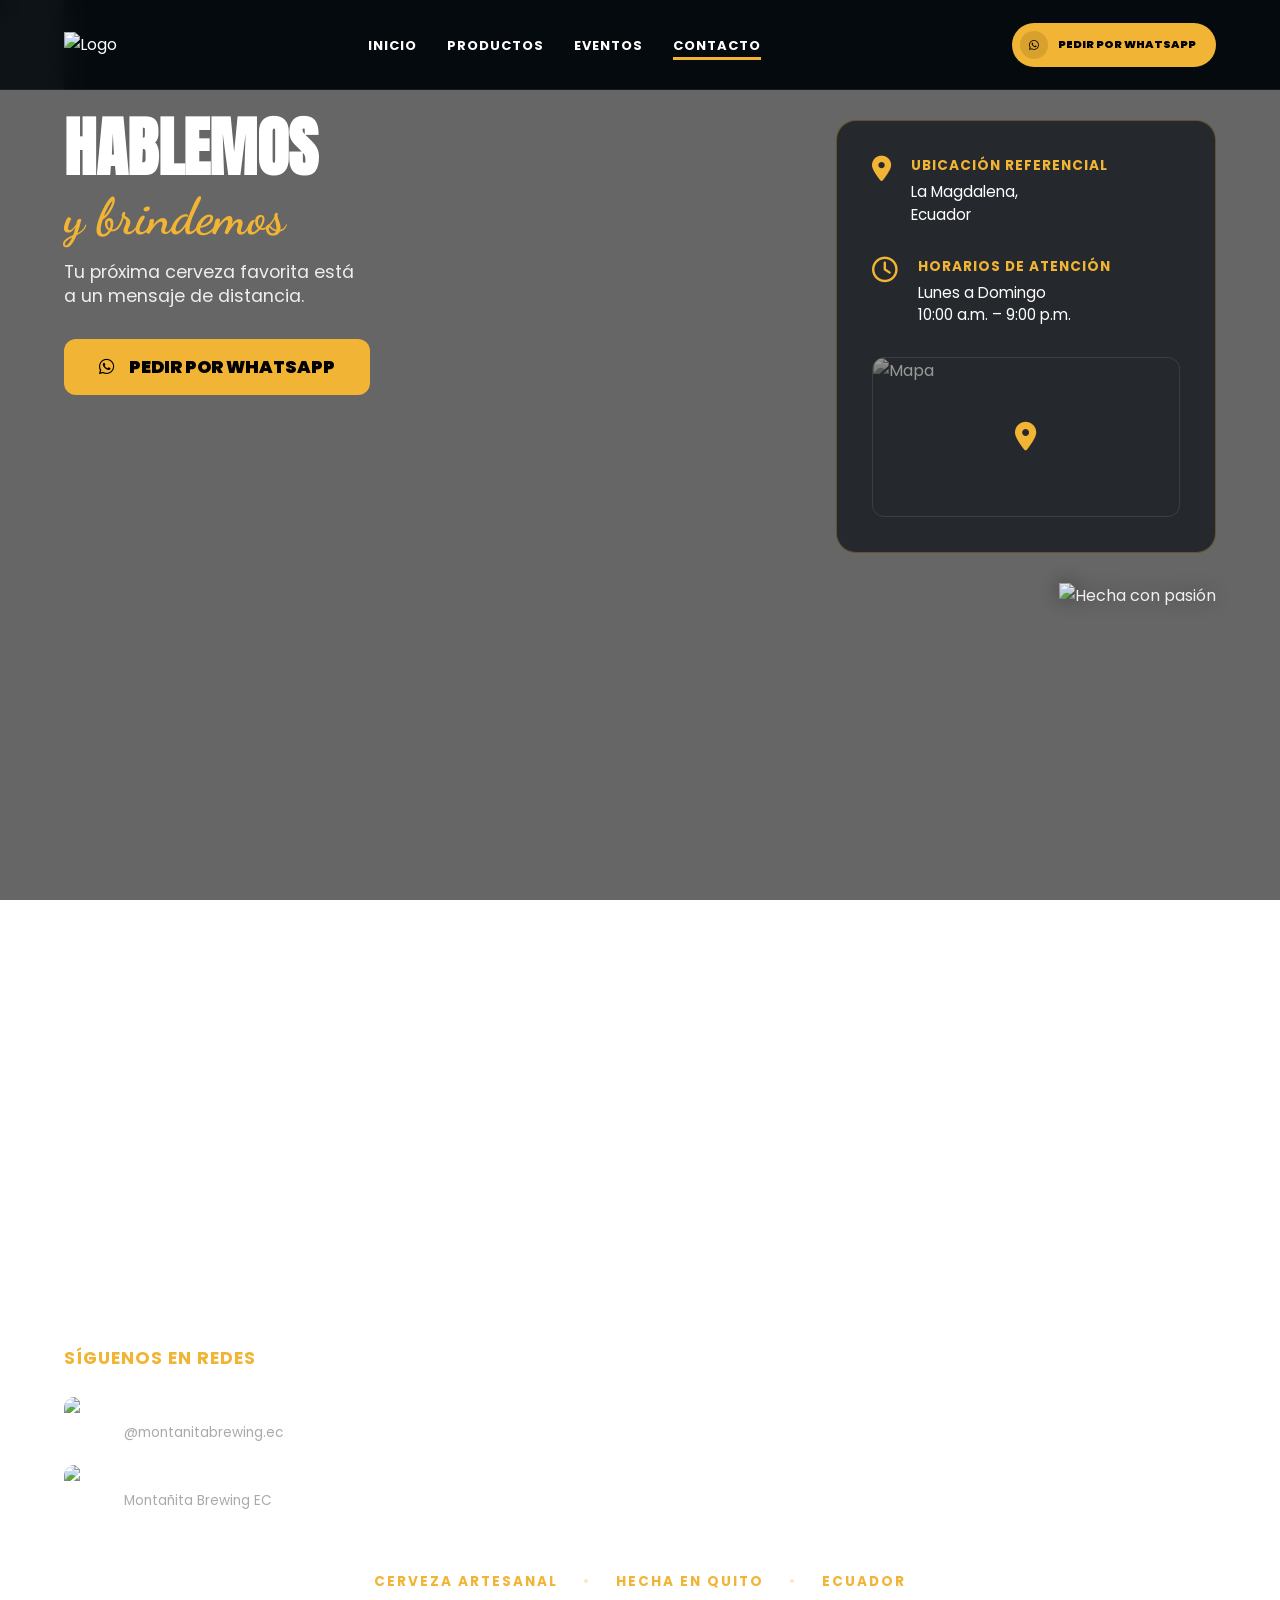
==== contacto.html @ 2077455a "Add files via upload" ====
<!DOCTYPE html>
<html lang="es">
<head>
    <meta charset="UTF-8">
    <meta name="viewport" content="width=device-width, initial-scale=1.0">
    <title>Montañita Brewing - Contacto</title>
    <link href="https://fonts.googleapis.com/css2?family=Anton&family=Poppins:wght@300;400;700;900&family=Dancing+Script:wght@700&display=swap" rel="stylesheet">
    <link rel="stylesheet" href="https://cdnjs.cloudflare.com/ajax/libs/font-awesome/6.0.0/css/all.min.css">
    <link rel="stylesheet" href="style_layout_contacto.css">
</head>
<body>


    <!-- 2. NAVBAR -->
    <header class="navbar-main">
        <div class="nav-container">
            <div class="logo">
                <img src="Imágenes/Logo-Montañita.png" alt="Logo">
            </div>
            <nav class="menu-links">
                <ul>
                    <li><a href="index.html">INICIO</a></li>
                    <li><a href="Productos.html">PRODUCTOS</a></li>
                    <li><a href="Eventos.html">EVENTOS</a></li>
                    <li><a href="Contacto.html" class="active">CONTACTO</a></li>
                </ul>
            </nav>
            <div class="nav-action">
                <a href="https://wa.me/593989555989" class="btn-whatsapp-capsule">
                    <span class="ws-circle"><i class="fab fa-whatsapp"></i></span>
                    PEDIR POR WHATSAPP
                </a>
            </div>
        </div>
    </header>

    <!-- 3. CONTENIDO PRINCIPAL -->
    <main class="contacto-hero">
        <!-- Capa oscura para que el texto sea legible sobre la foto -->
        <div class="overlay-contacto"></div>
        

        <div class="main-content-wrapper">
            <!-- Columna Izquierda -->
            <div class="col-left">
                <div class="hero-text">
                    <h1>HABLEMOS <br> <span class="cursive-gold">y brindemos</span></h1>
                    <p>Tu próxima cerveza favorita está <br> a un mensaje de distancia.</p>
                    <a href="https://wa.me/593989555989" class="btn-whatsapp-large">
                        <i class="fab fa-whatsapp"></i> PEDIR POR WHATSAPP
                    </a>
                </div>
<body>
    <!-- CAPA 1: La imagen (Fondo) -->
    <img src="Imágenes/cervezaduo.jpeg" alt="Fondo" class="bg-img">

    <!-- CAPA 2: El oscurecido (Overlay) -->
    <div class="bg-overlay"></div>

    <!-- CAPA 3: Todo el contenido (Lo que se mueve) -->
    <header class="navbar-main"> ... </header>
    
    <main class="contacto-layout">
        <!-- Aquí va todo tu contenido de columnas -->
    </main>
</body>

                <div class="social-section">
                    <h3>SÍGUENOS EN REDES</h3>
                    <div class="social-item">
                        <img src="Imágenes/instagram.jpg" alt="Instagram">
                        <div>
                            <strong>Instagram</strong>
                            <span>@montanitabrewing.ec</span>
                        </div>
                    </div>
                    <div class="social-item">
                        <img src="Imágenes/facebook.jpg" alt="Facebook">
                        <div>
                            <strong>Facebook</strong>
                            <span>Montañita Brewing EC</span>
                        </div>
                    </div>
                </div>
            </div>

            <!-- Columna Derecha -->
            <div class="col-right">
                <div class="info-card">
                    <div class="info-group">
                        <i class="fas fa-map-marker-alt icon-gold"></i>
                        <div>
                            <h4>UBICACIÓN REFERENCIAL</h4>
                            <p>La Magdalena, <br> Ecuador</p>
                        </div>
                    </div>

                    <div class="info-group">
                        <i class="far fa-clock icon-gold"></i>
                        <div>
                            <h4>HORARIOS DE ATENCIÓN</h4>
                            <p>Lunes a Domingo <br> 10:00 a.m. – 9:00 p.m.</p>
                        </div>
                    </div>

                    <div class="mini-map">
                        <img src="Imágenes/MAPS.png" alt="Mapa">
                        <div class="map-pin"><i class="fas fa-map-marker-alt"></i></div>
                    </div>
                </div>

                <div class="sello-pasion">
                    <img src="Imágenes/LOGO02.png" alt="Hecha con pasión">
                </div>
            </div>
        </div>

        <!-- Barra Inferior -->
        <div class="bottom-bar">
            <span>CERVEZA ARTESANAL</span>
            <span class="dot">•</span>
            <span>HECHA EN QUITO</span>
            <span class="dot">•</span>
            <span>ECUADOR</span>
        </div>
    </main>

</body> <!-- El body termina AQUÍ -->
</html>
---- style_layout_contacto.css ----
* {
    margin: 0;
    padding: 0;
    box-sizing: border-box;
}

body {
    background-color: #050a0f; /* Color oscuro base */
    color: white;
    font-family: 'Poppins', sans-serif;
    /* Permitimos el scroll quitando el hidden */
    overflow-x: hidden; 
}

/* --- NAVBAR (Estilo image_38e51e.png) --- */
.navbar-main {
    position: fixed;
    top: 0;
    width: 100%;
    height: 90px;
    background: rgba(5, 10, 15, 0.9);
    backdrop-filter: blur(10px);
    display: flex;
    align-items: center;
    z-index: 2000;
    border-bottom: 1px solid rgba(255, 255, 255, 0.05);
}

.nav-container {
    width: 90%;
    max-width: 1400px;
    margin: 0 auto;
    display: flex;
    justify-content: space-between;
    align-items: center;
}

.logo img { height: 60px; }

.menu-links ul {
    display: flex;
    list-style: none;
    gap: 30px;
}

.menu-links ul li a {
    color: white;
    text-decoration: none;
    font-size: 13px;
    font-weight: 700;
    letter-spacing: 1px;
    position: relative;
    padding-bottom: 5px;
}

.menu-links ul li a.active::after {
    content: "";
    position: absolute;
    bottom: 0;
    left: 0;
    width: 100%;
    height: 3px;
    background: #f1b434;
}

.btn-whatsapp-capsule {
    background: #f1b434;
    color: black;
    text-decoration: none;
    padding: 8px 20px 8px 8px;
    border-radius: 50px;
    font-weight: 900;
    font-size: 11px;
    display: flex;
    align-items: center;
    gap: 10px;
}

.ws-circle {
    background: rgba(0,0,0,0.1);
    width: 28px;
    height: 28px;
    border-radius: 50%;
    display: flex;
    align-items: center;
    justify-content: center;
}

/* --- SECCIÓN CONTACTO HERO --- */
.contacto-hero {
    min-height: 100vh; /* Altura mínima para permitir scroll si el contenido crece */
    width: 100%;
    /* IMAGEN CENTRAL DE FONDO (image_2d92f8.png) */
    background: linear-gradient(rgba(0,0,0,0.6), rgba(0,0,0,0.6)), 
                url('Imágenes/fondo_contacto.jpg'); /* Reemplaza con tu imagen central */
    background-size: cover;
    background-position: center;
    background-attachment: fixed; /* Mantiene la imagen fija al escrollear */
    position: relative;
    padding: 120px 0 100px 0; /* Espacio para que no choque con el nav ni el footer */
    display: flex;
    flex-direction: column;
    justify-content: center;
}

.main-content-wrapper {
    width: 90%;
    max-width: 1300px;
    margin: 0 auto;
    display: flex;
    justify-content: space-between;
    align-items: flex-start;
    position: relative;
    z-index: 2;
    gap: 40px; /* Separación entre columna izquierda y derecha */
}

/* Columna Izquierda */
.col-left { 
    flex: 1;
    max-width: 500px; 
}

.hero-text h1 {
    font-family: 'Anton', sans-serif;
    font-size: 4rem;
    line-height: 0.9;
    margin-bottom: 20px;
}

.cursive-gold {
    font-family: 'Dancing Script', cursive;
    color: #f1b434;
    font-size: 3.2rem;
}

.hero-text p {
    font-size: 1.1rem;
    color: #eee;
    margin-bottom: 30px;
    line-height: 1.4;
}

.btn-whatsapp-large {
    background: #f1b434;
    color: #000;
    padding: 15px 35px;
    text-decoration: none;
    border-radius: 12px;
    font-weight: 900;
    display: inline-flex;
    align-items: center;
    gap: 15px;
    font-size: 1.1rem;
    margin-bottom: 50px; /* Separación con las redes sociales */
}
.bg-img {
    position: fixed; /* La saca del flujo normal, ya no empuja nada */
    top: 0;
    left: 0;
    width: 100vw;    /* Ocupa todo el ancho visual */
    height: 100vh;   /* Ocupa todo el alto visual */
    object-fit: cover; /* Evita que se estire feo */
    z-index: -10;    /* La manda al fondo del todo */
    pointer-events: none; /* Hace que puedas hacer click "a través" de ella */
}

.bg-overlay {
    position: fixed;
    top: 0;
    left: 0;
    width: 100%;
    height: 100%;
    background: rgba(0, 0, 0, 0.6); /* Oscurece la foto para leer el texto */
    z-index: -9;     /* Un paso por delante de la foto, pero tras el texto */
}

/* --- AJUSTE DEL CONTENIDO PARA QUE ENCAJE --- */

.contacto-layout {
    position: relative;
    z-index: 1;      /* Asegura que el texto esté al frente */
    display: flex;
    justify-content: space-between;
    align-items: center;
    min-height: 100vh;
    padding: 100px 5% 50px 5%; /* Espacio para el nav y los bordes */
}

/* Quita cualquier color de fondo que tengan tus secciones para que se vea la foto */
body, .contacto-hero, .main-content-wrapper {
    background: transparent !important;
}

/* Redes Sociales */
.social-section h3 {
    color: #f1b434;
    font-size: 1.1rem;
    letter-spacing: 1px;
    margin-bottom: 25px;
}

.social-item {
    display: flex;
    align-items: center;
    gap: 15px;
    margin-bottom: 20px;
}

.social-item img {
    width: 45px;
    height: 45px;
    border-radius: 10px;
    object-fit: cover;
}

.social-item div strong { display: block; font-size: 0.95rem; }
.social-item div span { color: #aaa; font-size: 0.85rem; }

/* Columna Derecha */
.col-right {
    flex: 1;
    display: flex;
    flex-direction: column;
    align-items: flex-end;
}

.info-card {
    background: rgba(10, 15, 20, 0.7);
    backdrop-filter: blur(15px);
    border: 1px solid rgba(241, 180, 52, 0.3);
    padding: 35px;
    border-radius: 20px;
    width: 100%;
    max-width: 380px;
    margin-bottom: 30px; /* Separación con el sello */
}

.info-group {
    display: flex;
    gap: 20px;
    margin-bottom: 30px;
}

.icon-gold {
    color: #f1b434;
    font-size: 1.6rem;
}

.info-group h4 {
    font-size: 0.85rem;
    color: #f1b434;
    letter-spacing: 1px;
    margin-bottom: 5px;
}

.info-group p { font-size: 0.95rem; line-height: 1.5; }

.mini-map {
    width: 100%;
    height: 160px;
    border-radius: 12px;
    overflow: hidden;
    position: relative;
    border: 1px solid rgba(255,255,255,0.1);
}

.mini-map img {
    width: 100%;
    height: 100%;
    object-fit: cover;
    filter: grayscale(1) brightness(0.6);
}

.map-pin {
    position: absolute;
    top: 50%;
    left: 50%;
    transform: translate(-50%, -50%);
    color: #f1b434;
    font-size: 1.8rem;
}

.sello-pasion img {
    width: 180px;
    opacity: 0.9;
    filter: drop-shadow(0 0 10px rgba(0,0,0,0.5));
}

/* BARRA INFERIOR (Footer de la imagen) */
.bottom-bar {
    width: 100%;
    padding: 40px 0;
    display: flex;
    justify-content: center;
    align-items: center;
    gap: 25px;
    font-size: 0.85rem;
    font-weight: 700;
    letter-spacing: 2px;
    color: #f1b434;
}

.dot { color: rgba(241, 180, 52, 0.3); }

/* RESPONSIVO */
@media (max-width: 992px) {
    .main-content-wrapper {
        flex-direction: column;
        align-items: center;
        text-align: center;
    }
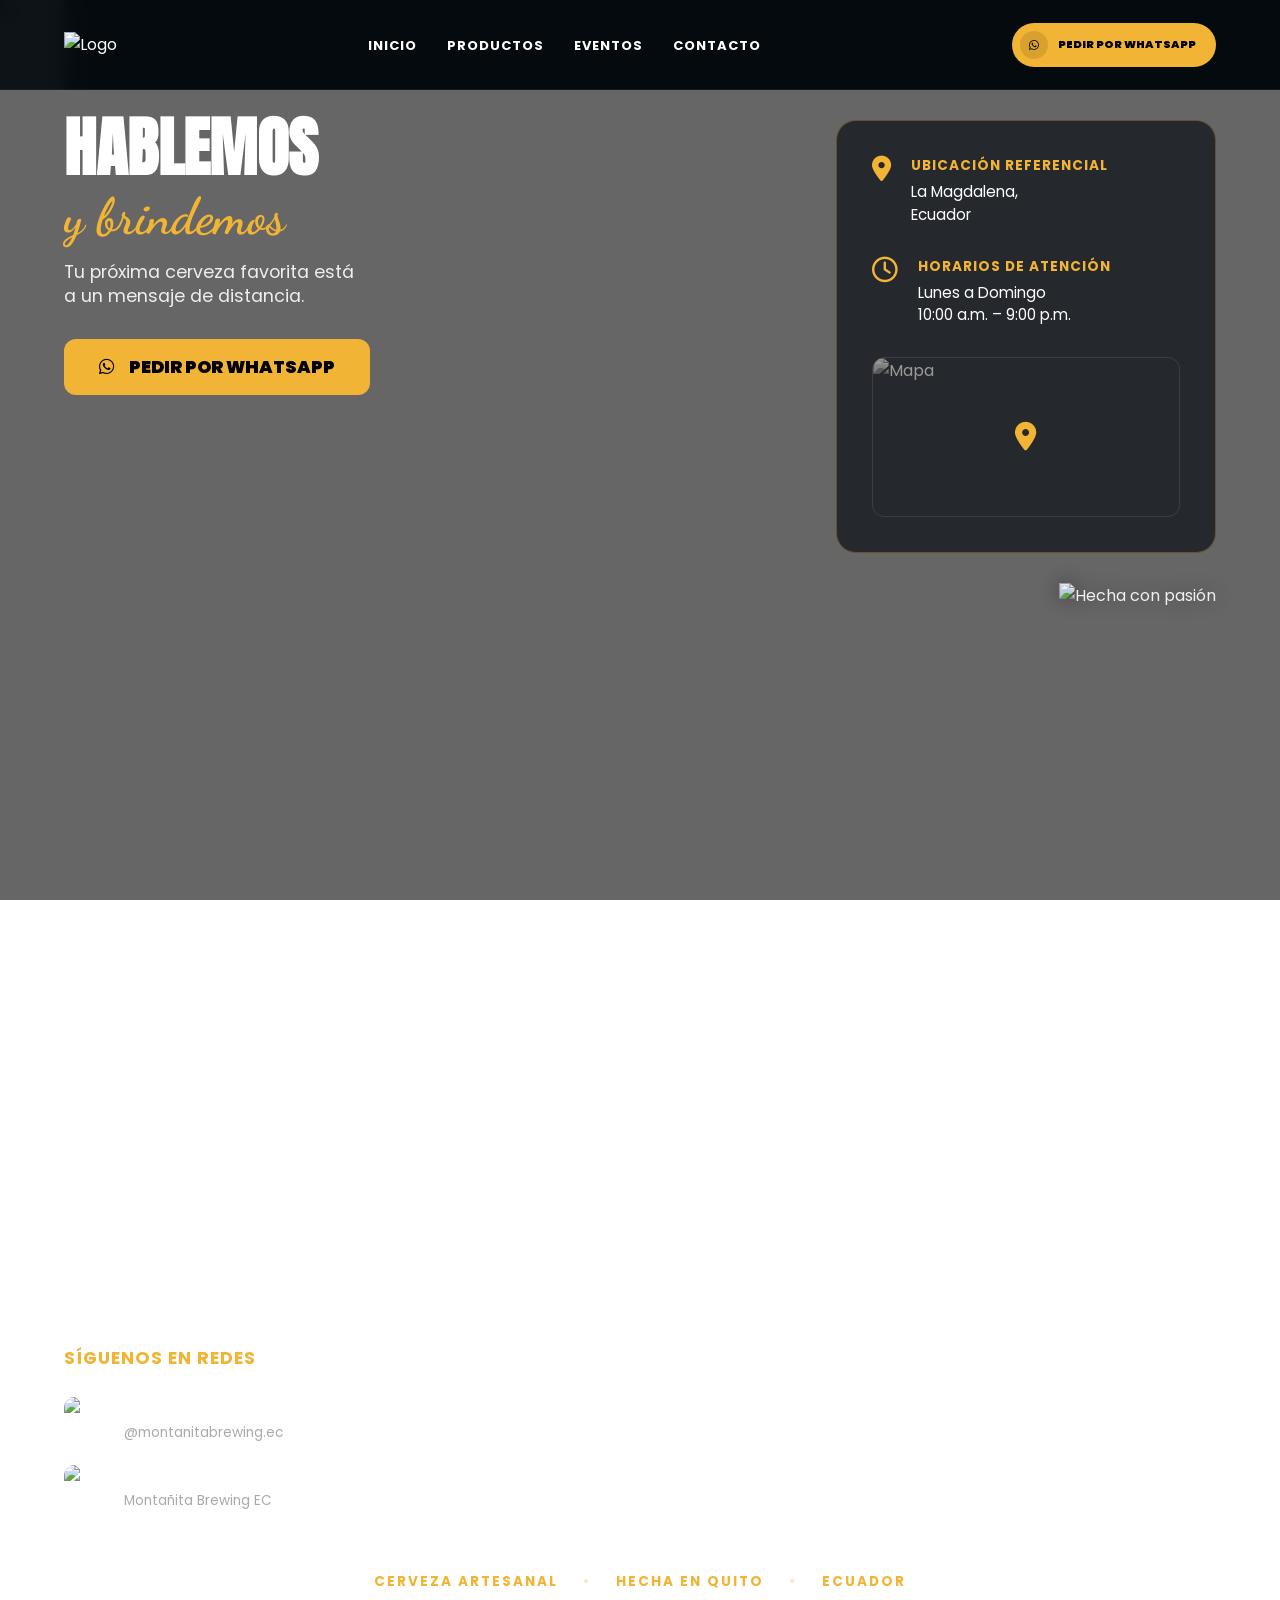
==== commit 68da8ceb: "Add files via upload" ====
--- a/contacto.html
+++ b/contacto.html
@@ -3,7 +3,7 @@
 <head>
     <meta charset="UTF-8">
     <meta name="viewport" content="width=device-width, initial-scale=1.0">
-    <title>Montañita Brewing - Contacto</title>
+    <title>Contacto</title>
     <link href="https://fonts.googleapis.com/css2?family=Anton&family=Poppins:wght@300;400;700;900&family=Dancing+Script:wght@700&display=swap" rel="stylesheet">
     <link rel="stylesheet" href="https://cdnjs.cloudflare.com/ajax/libs/font-awesome/6.0.0/css/all.min.css">
     <link rel="stylesheet" href="style_layout_contacto.css">
@@ -20,9 +20,9 @@
             <nav class="menu-links">
                 <ul>
                     <li><a href="index.html">INICIO</a></li>
-                    <li><a href="Productos.html">PRODUCTOS</a></li>
-                    <li><a href="Eventos.html">EVENTOS</a></li>
-                    <li><a href="Contacto.html" class="active">CONTACTO</a></li>
+                    <li><a href="productos.html">PRODUCTOS</a></li>
+                    <li><a href="eventos.html">EVENTOS</a></li>
+                    <li><a href="contacto.html">CONTACTO</a></li>
                 </ul>
             </nav>
             <div class="nav-action">
@@ -104,7 +104,7 @@
                     </div>
 
                     <div class="mini-map">
-                        <img src="Imágenes/MAPS.png" alt="Mapa">
+                        <img src="Imágenes/mapa.png" alt="Mapa">
                         <div class="map-pin"><i class="fas fa-map-marker-alt"></i></div>
                     </div>
                 </div>
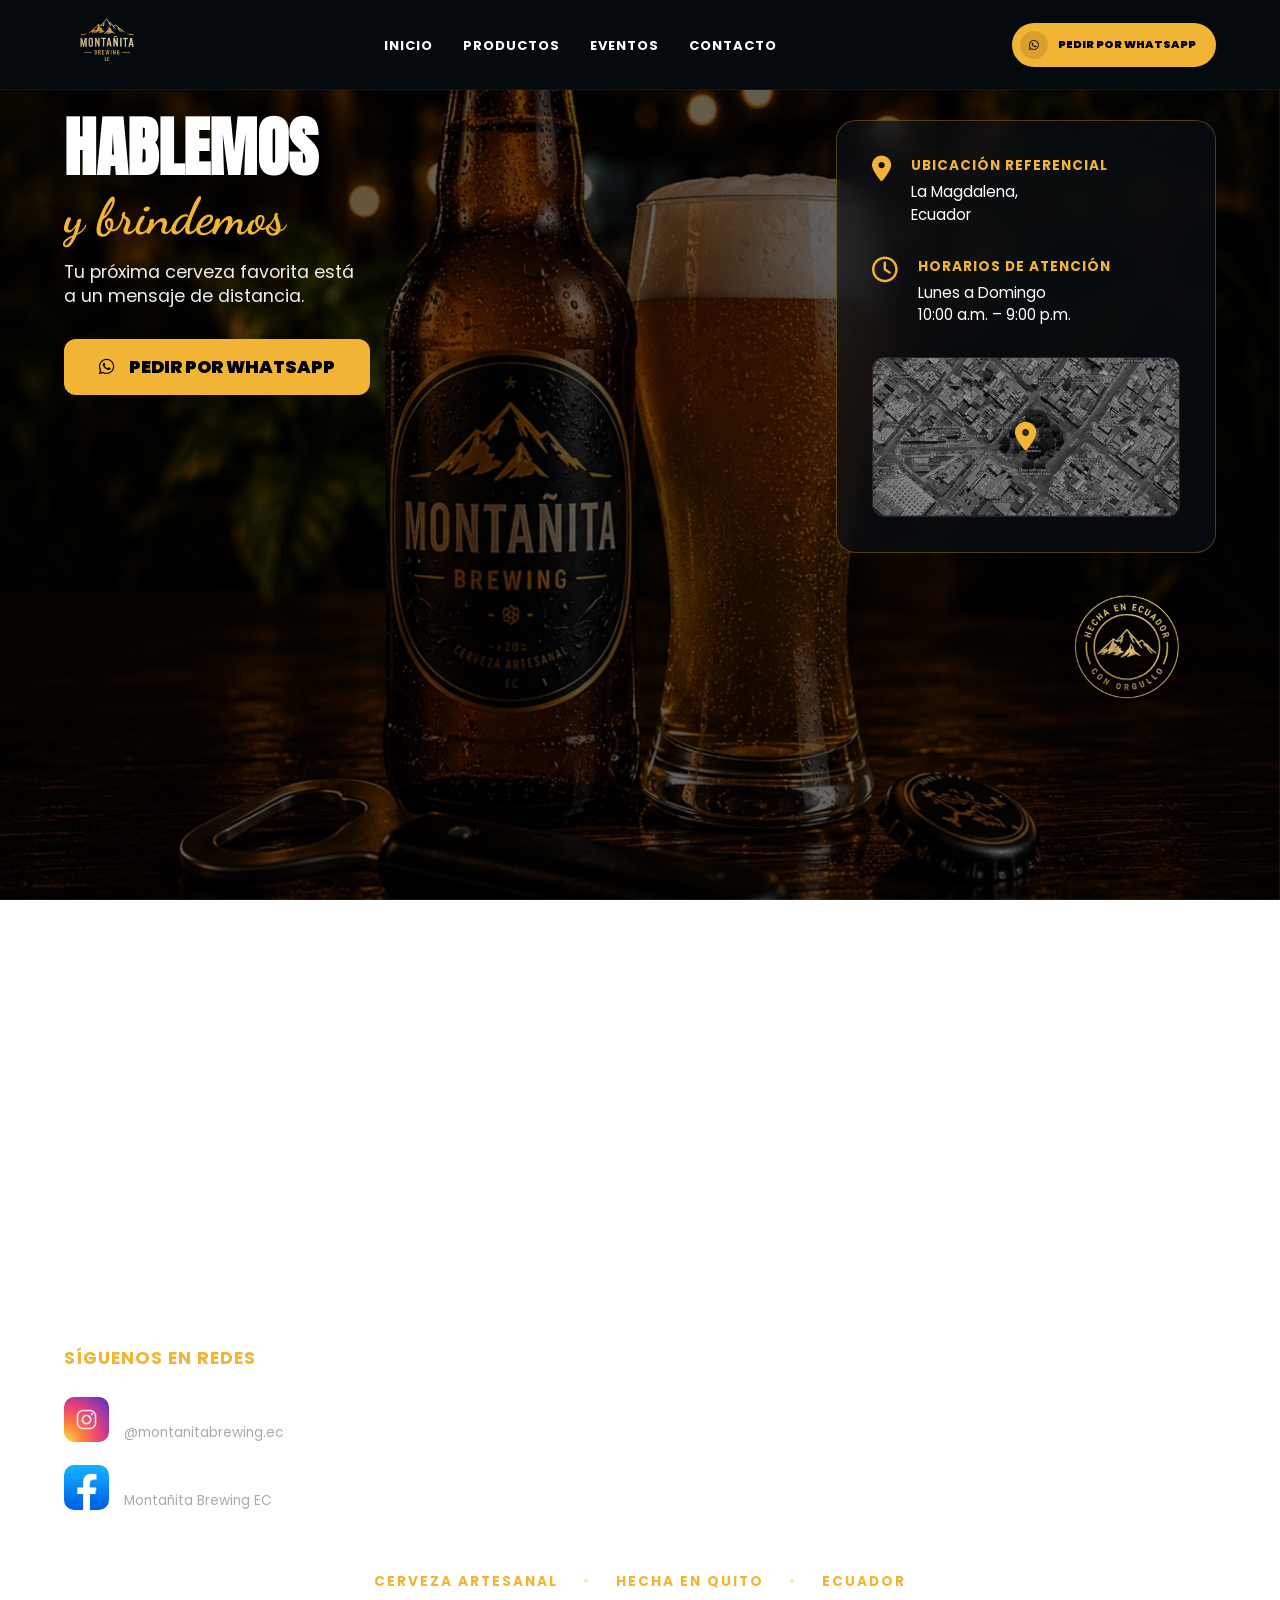
==== commit 5194300c: "Add files via upload" ====
--- a/contacto.html
+++ b/contacto.html
@@ -15,7 +15,7 @@
     <header class="navbar-main">
         <div class="nav-container">
             <div class="logo">
-                <img src="Imágenes/Logo-Montañita.png" alt="Logo">
+                <img src="logomontañita.png" alt="Logo">
             </div>
             <nav class="menu-links">
                 <ul>
@@ -52,7 +52,7 @@
                 </div>
 <body>
     <!-- CAPA 1: La imagen (Fondo) -->
-    <img src="Imágenes/cervezaduo.jpeg" alt="Fondo" class="bg-img">
+    <img src="cervezaduo.jpeg" alt="Fondo" class="bg-img">
 
     <!-- CAPA 2: El oscurecido (Overlay) -->
     <div class="bg-overlay"></div>
@@ -68,14 +68,14 @@
                 <div class="social-section">
                     <h3>SÍGUENOS EN REDES</h3>
                     <div class="social-item">
-                        <img src="Imágenes/instagram.jpg" alt="Instagram">
+                        <img src="instagram.jpg" alt="Instagram">
                         <div>
                             <strong>Instagram</strong>
                             <span>@montanitabrewing.ec</span>
                         </div>
                     </div>
                     <div class="social-item">
-                        <img src="Imágenes/facebook.jpg" alt="Facebook">
+                        <img src="facebook.jpg" alt="Facebook">
                         <div>
                             <strong>Facebook</strong>
                             <span>Montañita Brewing EC</span>
@@ -104,13 +104,13 @@
                     </div>
 
                     <div class="mini-map">
-                        <img src="Imágenes/mapa.png" alt="Mapa">
+                        <img src="mapa.png" alt="Mapa">
                         <div class="map-pin"><i class="fas fa-map-marker-alt"></i></div>
                     </div>
                 </div>
 
                 <div class="sello-pasion">
-                    <img src="Imágenes/LOGO02.png" alt="Hecha con pasión">
+                    <img src="logo.png" alt="Hecha con pasión">
                 </div>
             </div>
         </div>
